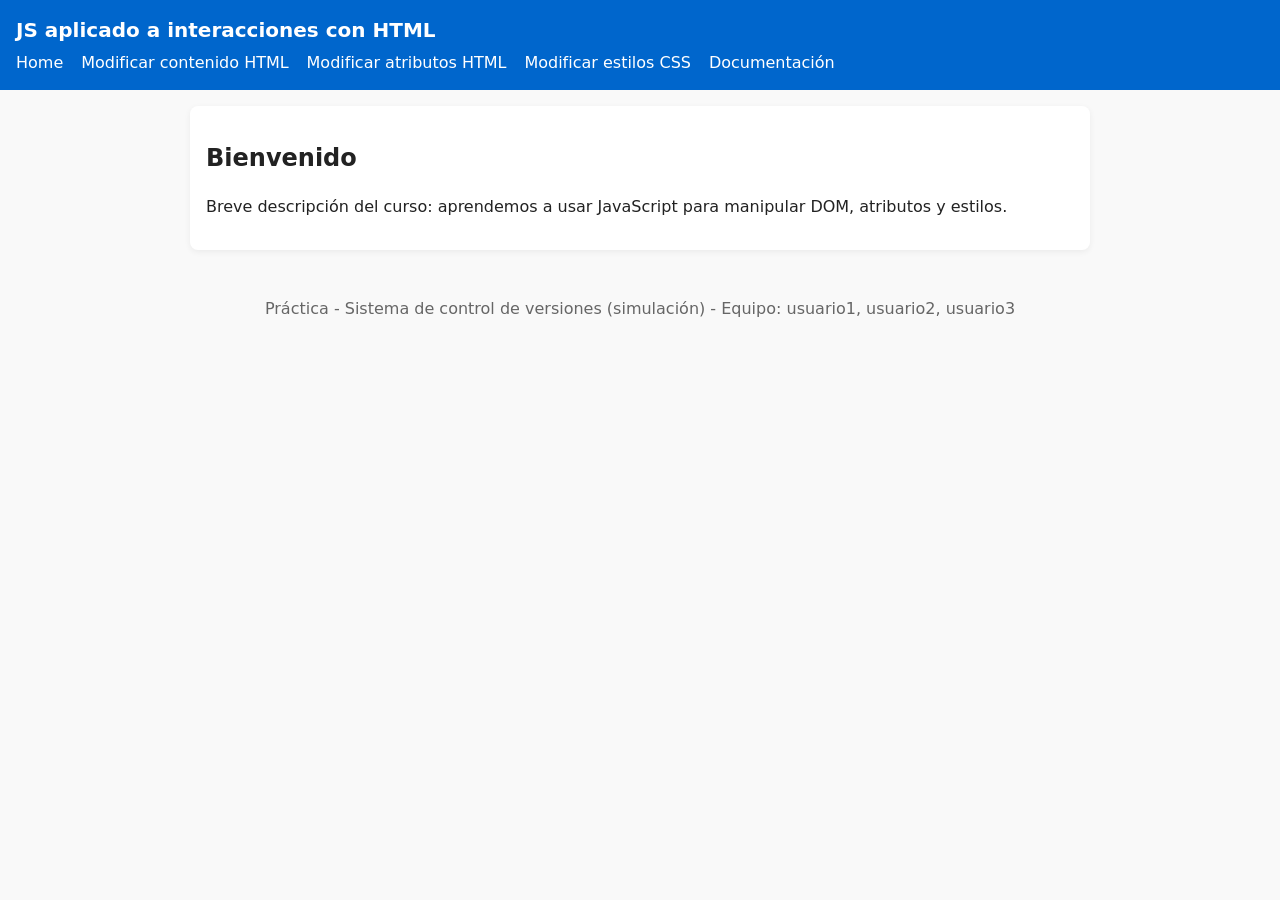
==== index.html @ 2248ff8b "Create: estructura base" ====
<!doctype html>
<html lang="es">

<head>
    <meta charset="utf-8" />
    <meta name="viewport" content="width=device-width,initial-scale=1" />
    <title>Curso: JS aplicado a HTML — Demo</title>
    <link rel="stylesheet" href="styles.css">
</head>

<body>
    <header class="site-header">
        <h1>JS aplicado a interacciones con HTML</h1>
        <nav>
            <a href="#home">Home</a>
            <a href="#contingut">Modificar contenido HTML</a>
            <a href="#atributs">Modificar atributos HTML</a>
            <a href="#estils">Modificar estilos CSS</a>
            <a href="docs/index.html" target="_blank">Documentación</a>
        </nav>
    </header>

    <main>
        <section id="home" class="panel">
            <h2>Bienvenido</h2>
            <p>Breve descripción del curso: aprendemos a usar JavaScript para manipular DOM, atributos y estilos.</p>
        </section>
    </main>

    <footer class="site-footer">
        <p>Práctica - Sistema de control de versiones (simulación) - Equipo: usuario1, usuario2, usuario3</p>
    </footer>

    <script src="js/app.js"></script>
</body>

</html>
---- styles.css ----
:root{
  --accent:#0066cc;
  --muted:#666;
  --bg:#f9f9f9;
}
*{box-sizing:border-box}
body{font-family:system-ui,-apple-system,Segoe UI,Roboto,Arial; margin:0; background:var(--bg); color:#222; line-height:1.4}
.site-header{background:var(--accent); color:#fff; padding:1rem}
.site-header h1{margin:0; font-size:1.25rem}
nav{margin-top:0.5rem}
nav a{color:#fff; margin-right:0.8rem; text-decoration:none}
.panel{background:#fff; margin:1rem auto; padding:1rem; max-width:900px; border-radius:8px; box-shadow:0 2px 6px rgba(0,0,0,.06)}
.code-block{background:#0b1220;color:#9be7ff;padding:0.6rem;border-radius:4px; overflow:auto}
.explain{color:var(--muted); font-size:.95rem}
.box{width:180px;height:100px;border-radius:8px;background:#eee;display:flex;align-items:center;justify-content:center;margin:0.5rem 0}
.box.activo{background:#cfe9ff;border:2px solid var(--accent); transform:scale(1.02)}
.site-footer{text-align:center;padding:1rem;color:var(--muted)}
button{cursor:pointer;padding:.4rem .6rem;border-radius:6px;border:1px solid #ccc;background:#fff}
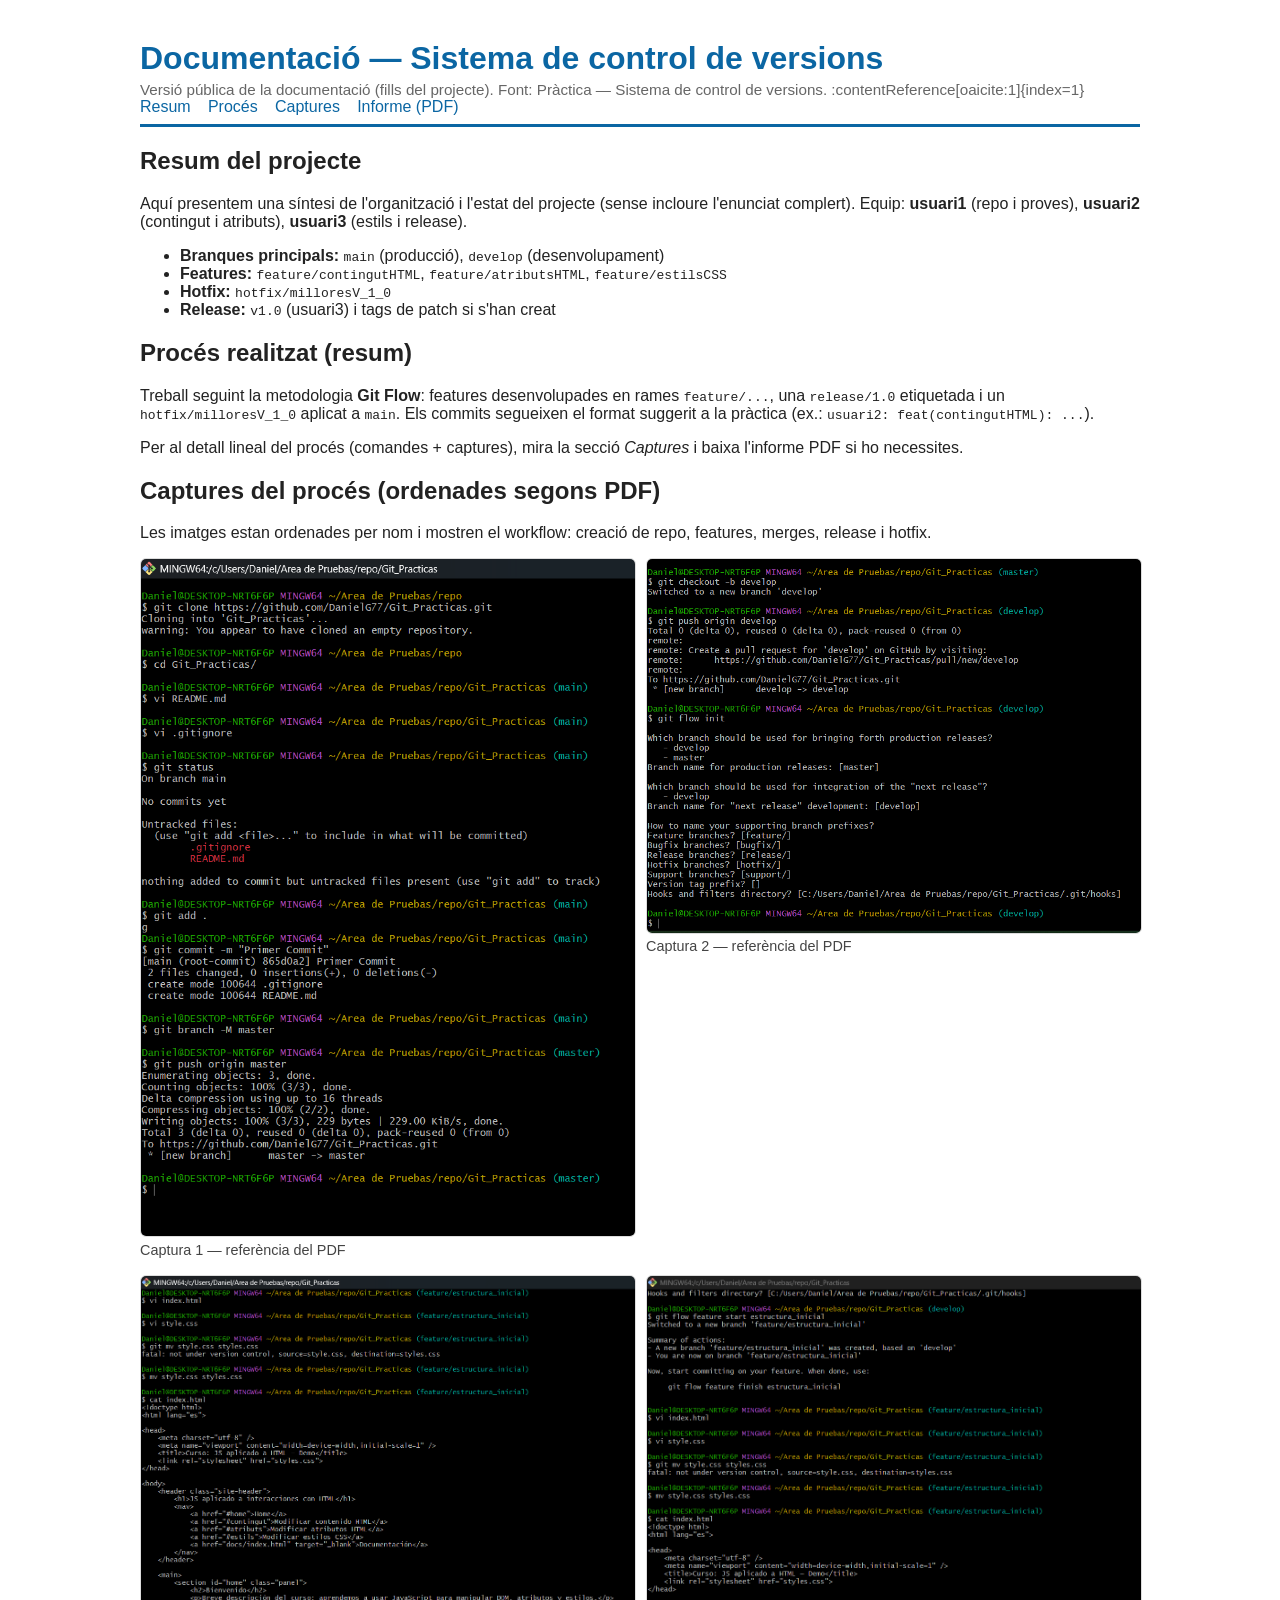
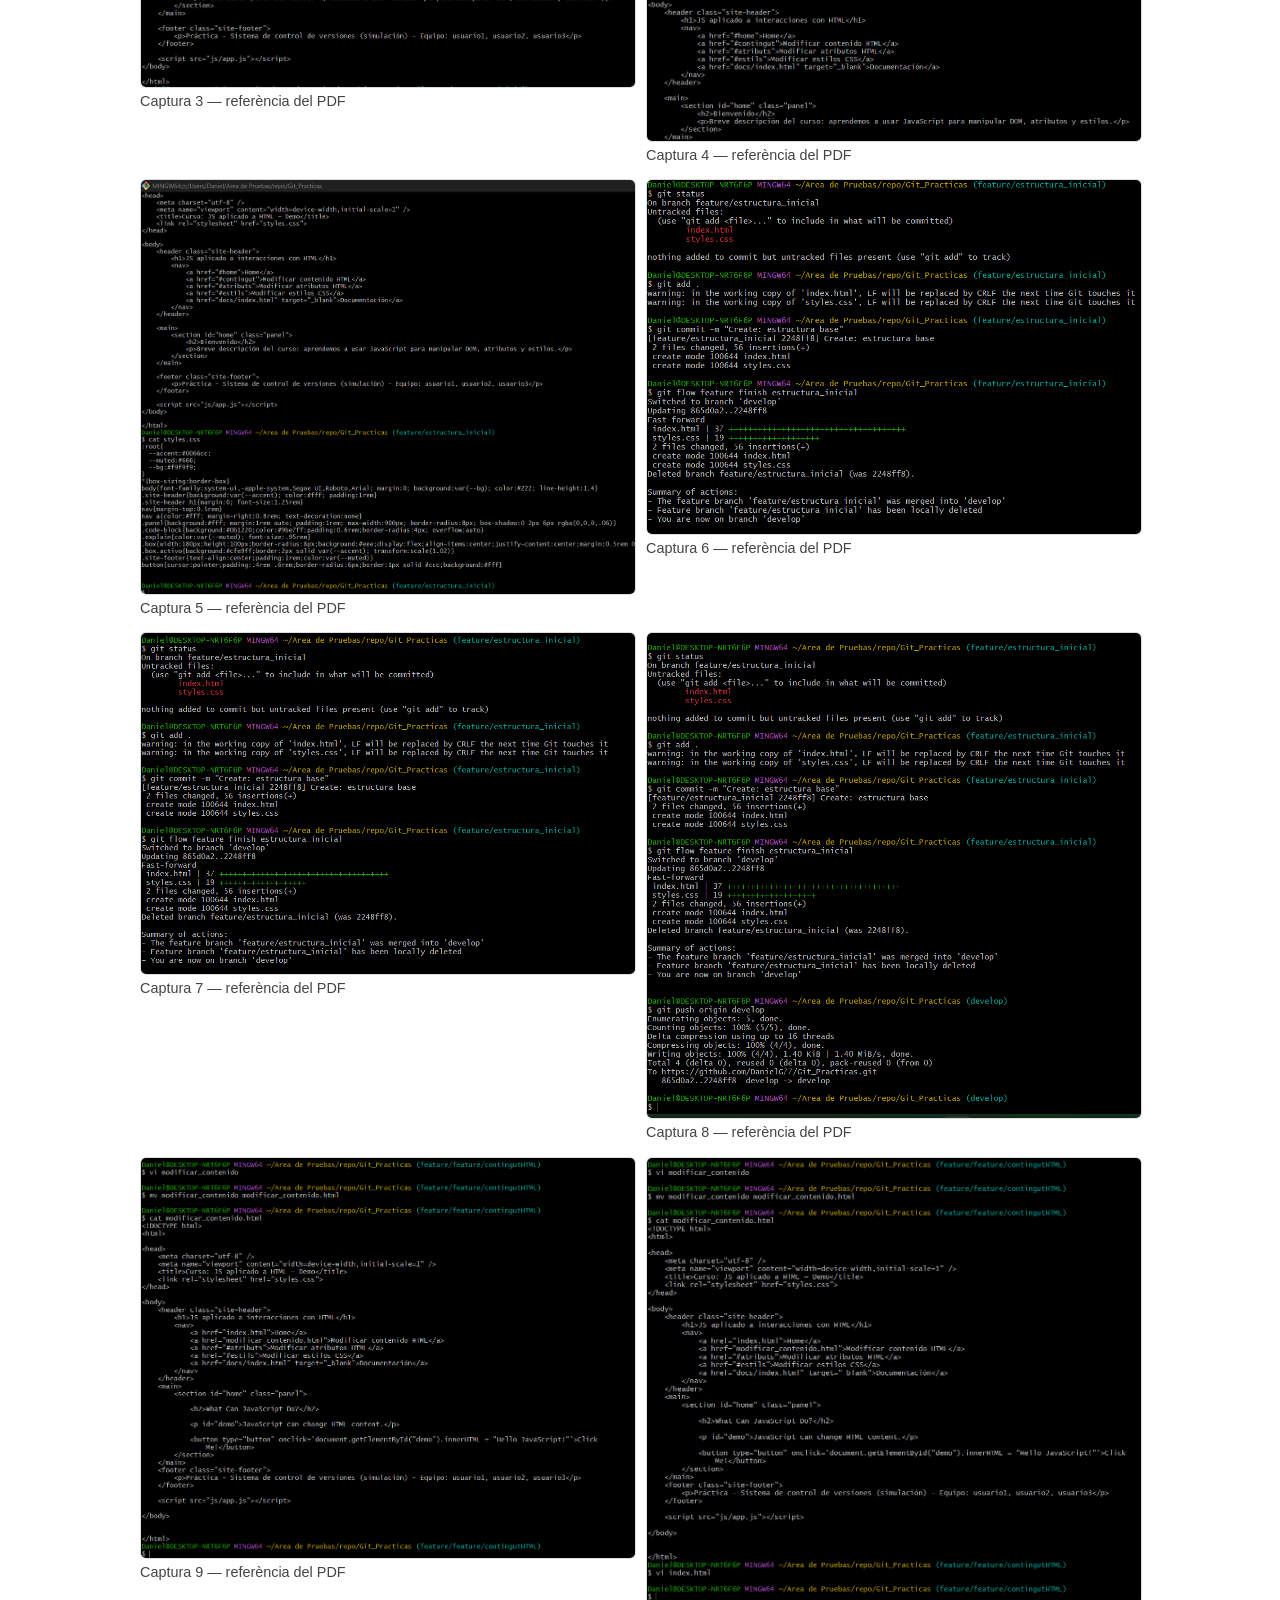
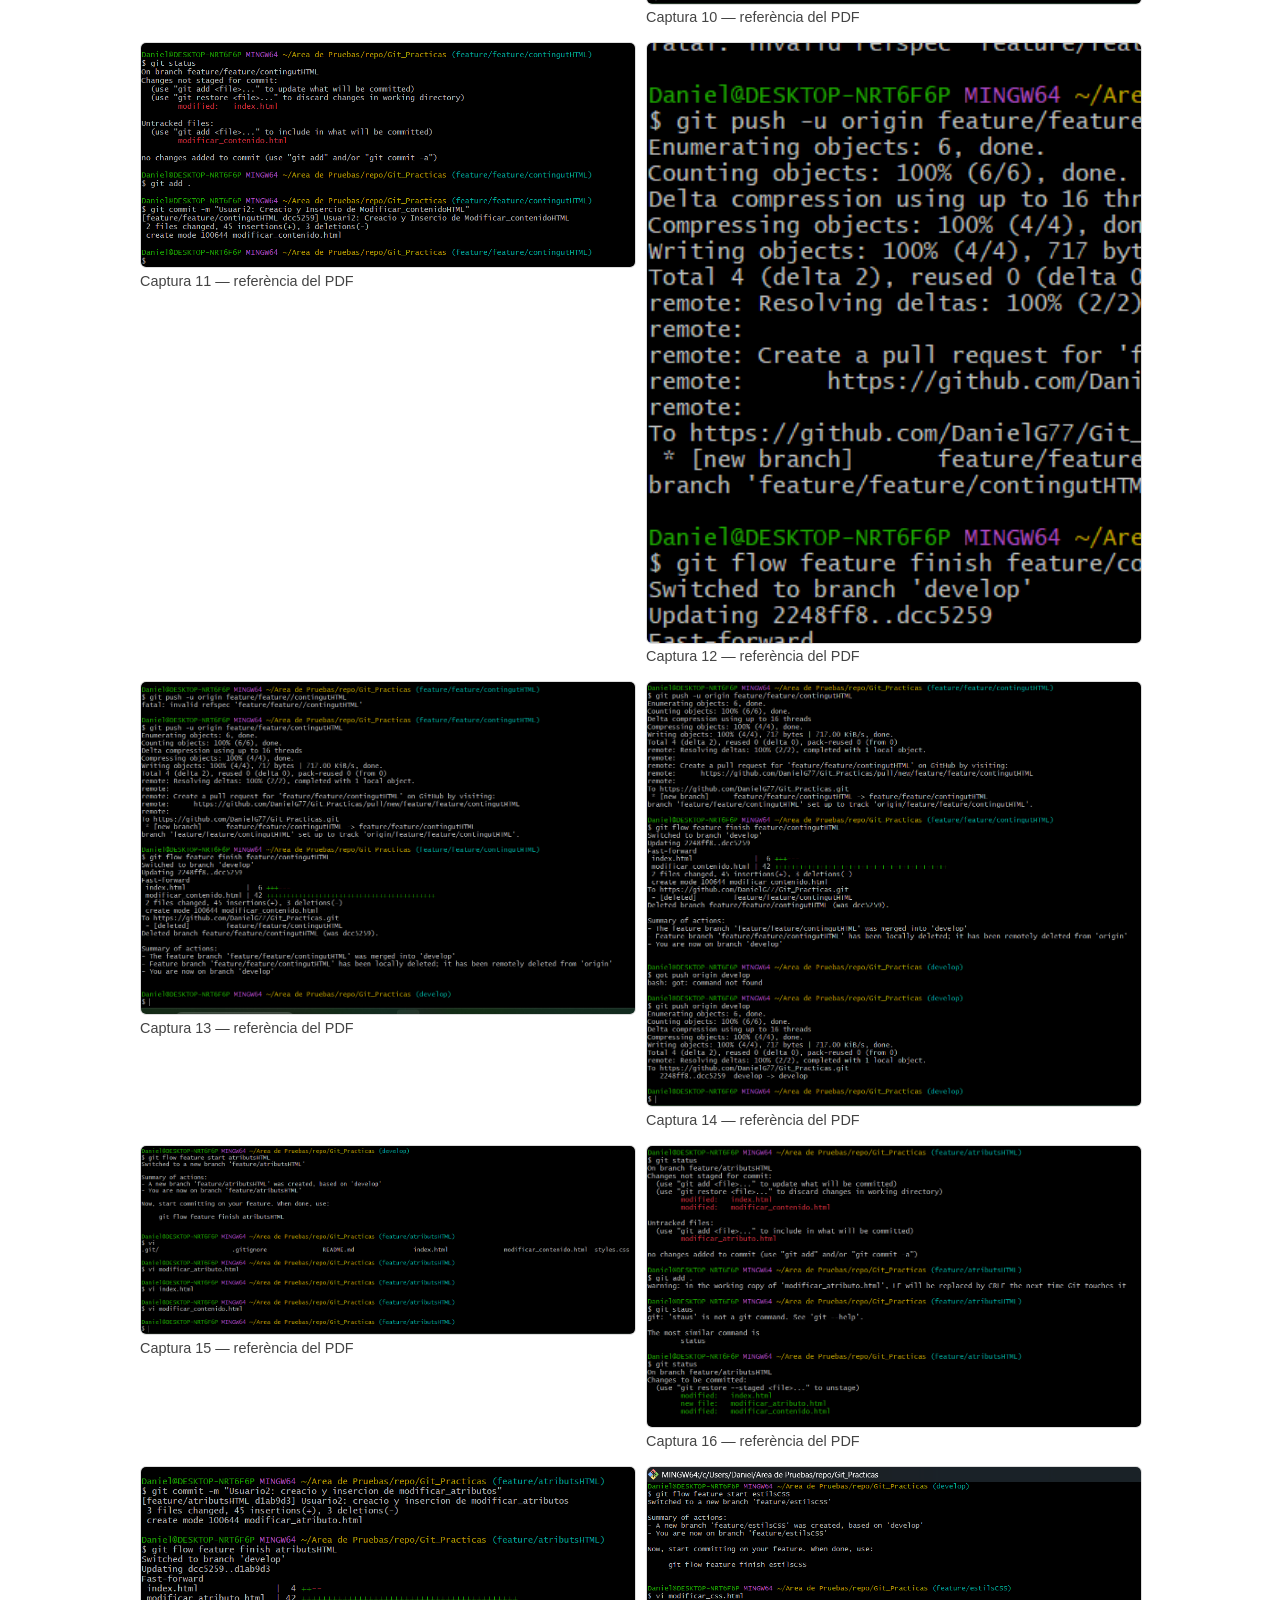
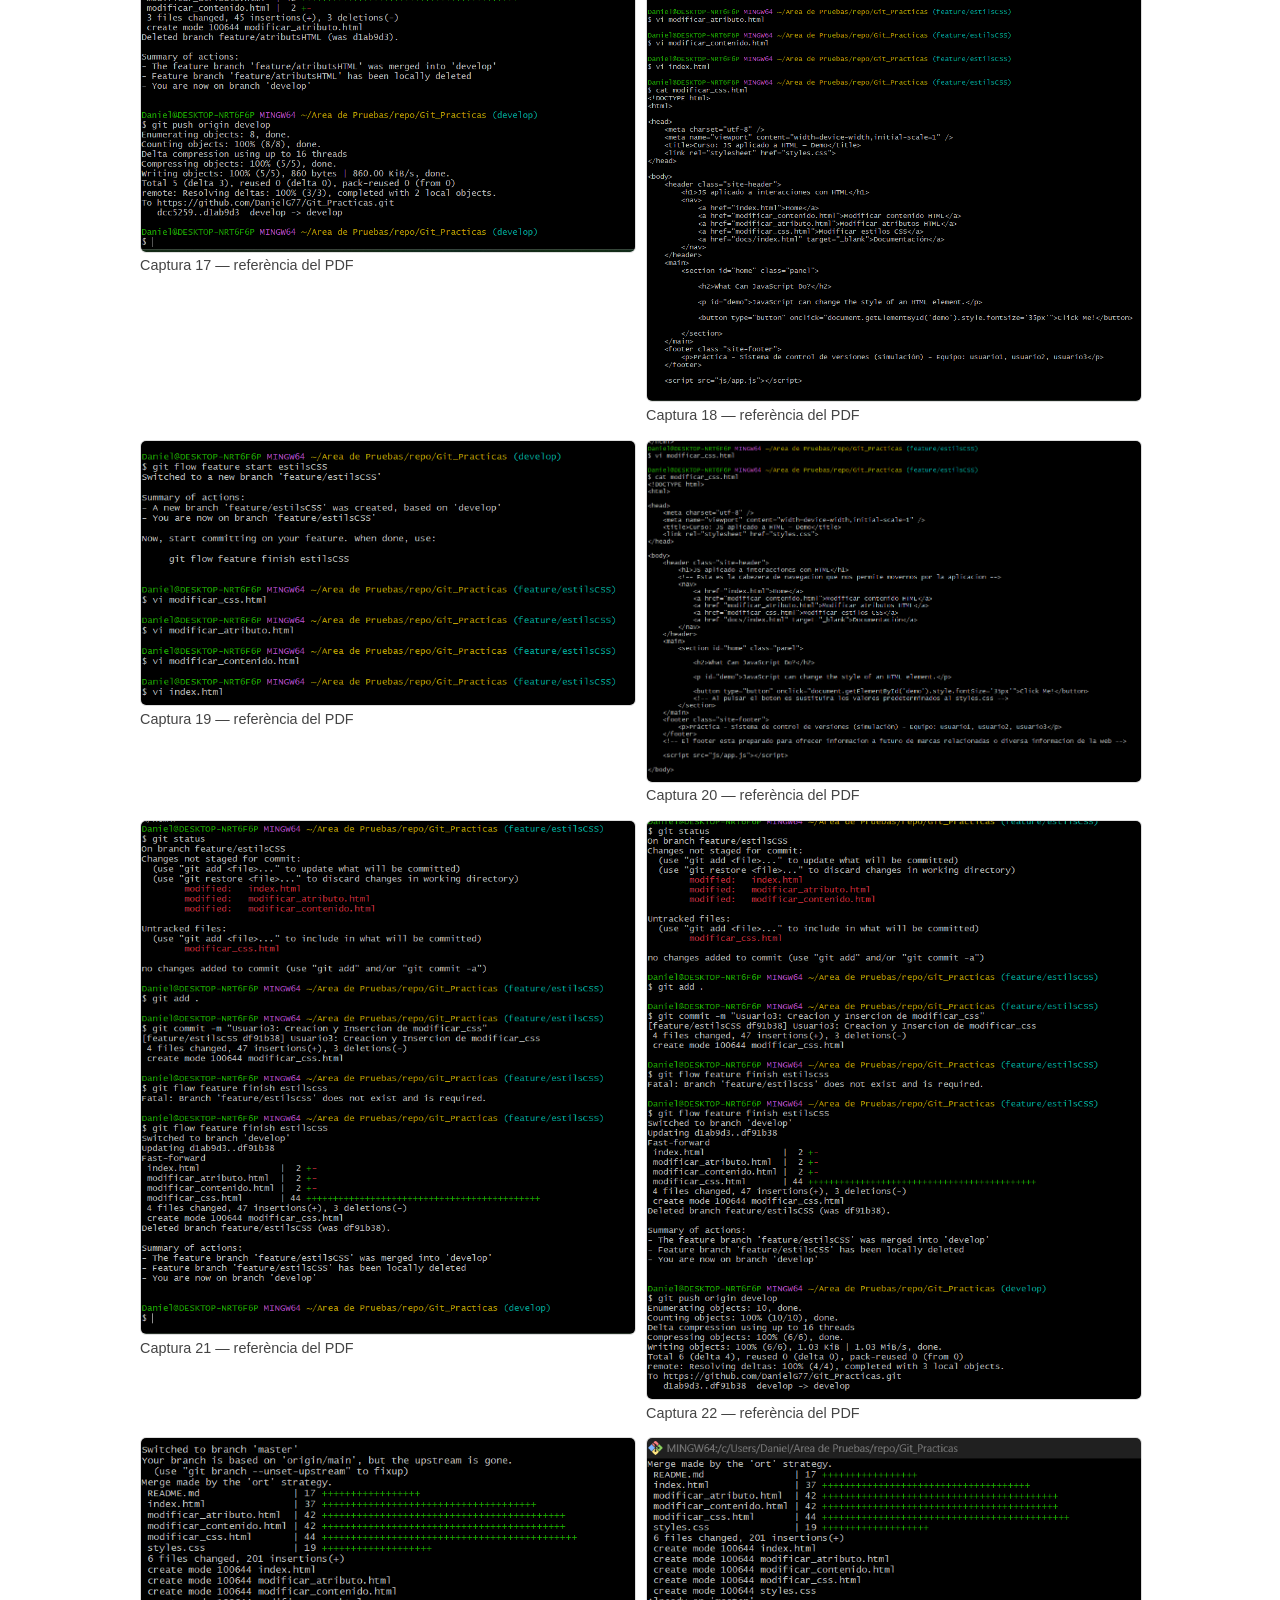
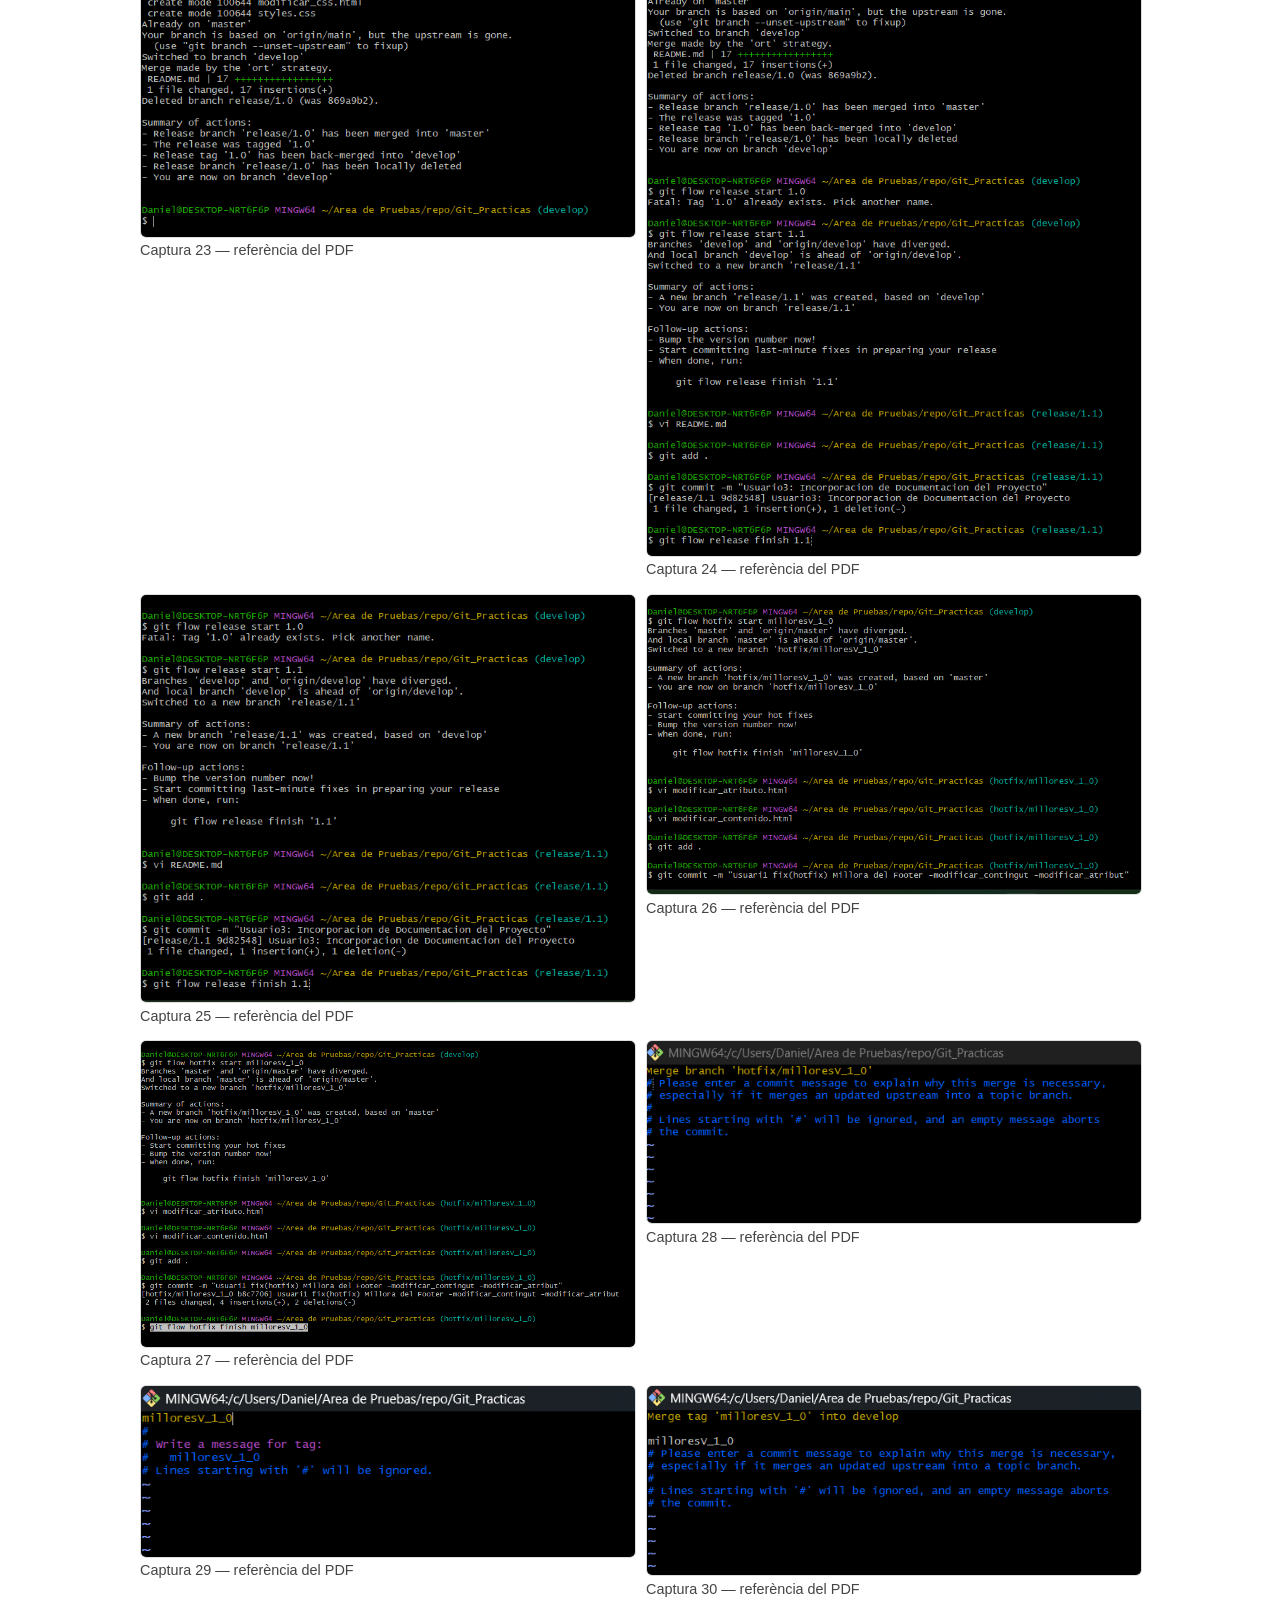
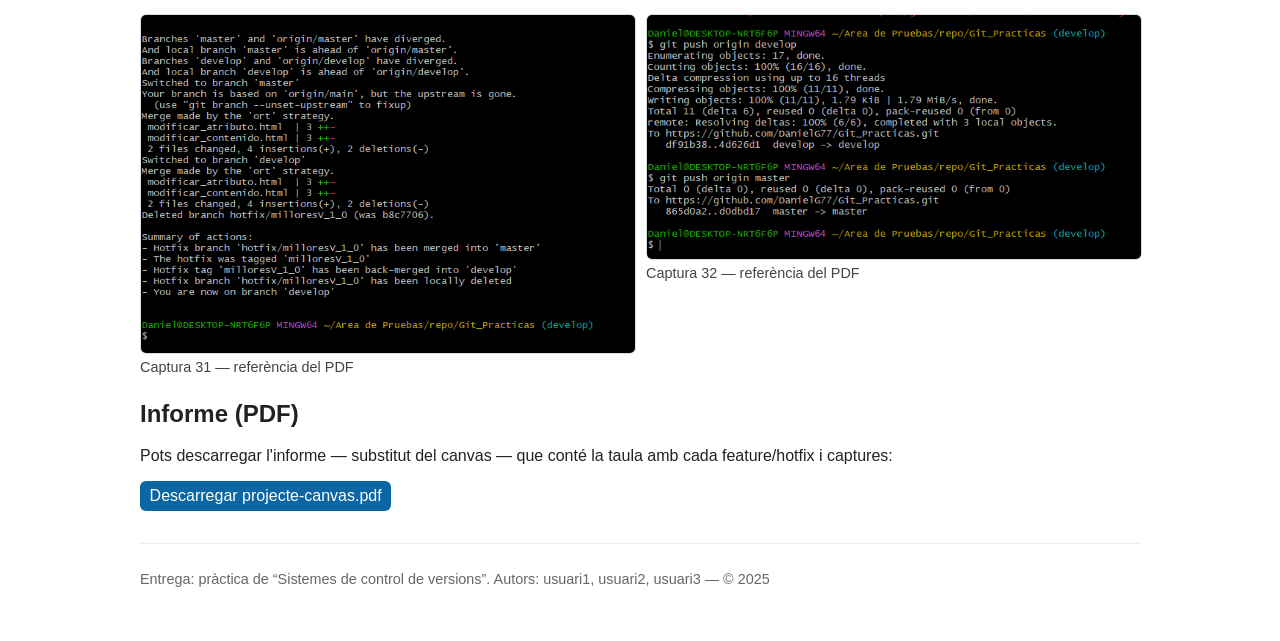
==== commit da2b4f34: "Creacio del pages: documentacio y captures" ====
--- a/index.html
+++ b/index.html
@@ -1,37 +1,193 @@
 <!doctype html>
-<html lang="es">
+<html lang="ca">
 
 <head>
-    <meta charset="utf-8" />
-    <meta name="viewport" content="width=device-width,initial-scale=1" />
-    <title>Curso: JS aplicado a HTML — Demo</title>
-    <link rel="stylesheet" href="styles.css">
+  <meta charset="utf-8" />
+  <meta name="viewport" content="width=device-width,initial-scale=1" />
+  <title>Documentació — Pràctica: Sistema de control de versions</title>
+  <style>
+    body {
+      font-family: Arial, Helvetica, sans-serif;
+      max-width: 1000px;
+      margin: 1.5rem auto;
+      padding: 1rem;
+      color: #222
+    }
+
+    header {
+      border-bottom: 3px solid #0b66a3;
+      padding-bottom: .5rem;
+      margin-bottom: 1rem
+    }
+
+    h1 {
+      color: #0b66a3;
+      margin: 0
+    }
+
+    .meta {
+      color: #666;
+      font-size: .95rem;
+      margin-top: .25rem
+    }
+
+    nav a {
+      margin-right: .8rem;
+      color: #0b66a3;
+      text-decoration: none
+    }
+
+    section {
+      margin-top: 1.2rem
+    }
+
+    .captures {
+      display: flex;
+      flex-wrap: wrap;
+      gap: 12px;
+      margin-top: .6rem
+    }
+
+    .captures figure {
+      width: calc(50% - 6px);
+      margin: 0
+    }
+
+    .captures img {
+      width: 100%;
+      height: auto;
+      border: 1px solid #ddd;
+      border-radius: 6px;
+      display: block
+    }
+
+    figcaption {
+      font-size: .9rem;
+      color: #444;
+      padding: .3rem 0
+    }
+
+    .btn {
+      display: inline-block;
+      background: #0b66a3;
+      color: white;
+      padding: .35rem .6rem;
+      border-radius: 6px;
+      text-decoration: none
+    }
+
+    footer {
+      margin-top: 2rem;
+      color: #666;
+      font-size: .9rem;
+      border-top: 1px solid #eee;
+      padding-top: .8rem
+    }
+
+    pre {
+      background: #f7f7f7;
+      padding: .6rem;
+      border-radius: 6px;
+      overflow: auto
+    }
+
+    @media (max-width:600px) {
+      .captures figure {
+        width: 100%
+      }
+    }
+  </style>
 </head>
 
 <body>
-    <header class="site-header">
-        <h1>JS aplicado a interacciones con HTML</h1>
-        <nav>
-            <a href="#home">Home</a>
-            <a href="#contingut">Modificar contenido HTML</a>
-            <a href="#atributs">Modificar atributos HTML</a>
-            <a href="#estils">Modificar estilos CSS</a>
-            <a href="docs/index.html" target="_blank">Documentación</a>
-        </nav>
-    </header>
+  <header>
+    <h1>Documentació — Sistema de control de versions</h1>
+    <div class="meta">Versió pública de la documentació (fills del projecte). Font: Pràctica — Sistema de control de
+      versions. :contentReference[oaicite:1]{index=1}</div>
+    <nav>
+      <a href="#resum">Resum</a>
+      <a href="#procés">Procés</a>
+      <a href="#captures">Captures</a>
+      <a href="#pdf">Informe (PDF)</a>
+    </nav>
+  </header>
 
-    <main>
-        <section id="home" class="panel">
-            <h2>Bienvenido</h2>
-            <p>Breve descripción del curso: aprendemos a usar JavaScript para manipular DOM, atributos y estilos.</p>
-        </section>
-    </main>
+  <section id="resum">
+    <h2>Resum del projecte</h2>
+    <p>Aquí presentem una síntesi de l'organització i l'estat del projecte (sense incloure l'enunciat complert). Equip:
+      <strong>usuari1</strong> (repo i proves), <strong>usuari2</strong> (contingut i atributs),
+      <strong>usuari3</strong> (estils i release).
+    </p>
+    <ul>
+      <li><strong>Branques principals:</strong> <code>main</code> (producció), <code>develop</code> (desenvolupament)
+      </li>
+      <li><strong>Features:</strong> <code>feature/contingutHTML</code>, <code>feature/atributsHTML</code>,
+        <code>feature/estilsCSS</code>
+      </li>
+      <li><strong>Hotfix:</strong> <code>hotfix/milloresV_1_0</code></li>
+      <li><strong>Release:</strong> <code>v1.0</code> (usuari3) i tags de patch si s'han creat</li>
+    </ul>
+  </section>
 
-    <footer class="site-footer">
-        <p>Práctica - Sistema de control de versiones (simulación) - Equipo: usuario1, usuario2, usuario3</p>
-    </footer>
+  <section id="procés">
+    <h2>Procés realitzat (resum)</h2>
+    <p>Treball seguint la metodologia <strong>Git Flow</strong>: features desenvolupades en rames
+      <code>feature/...</code>, una <code>release/1.0</code> etiquetada i un <code>hotfix/milloresV_1_0</code> aplicat a
+      <code>main</code>. Els commits segueixen el format suggerit a la pràctica (ex.:
+      <code>usuari2: feat(contingutHTML): ...</code>).
+    </p>
+    <p>Per al detall lineal del procés (comandes + captures), mira la secció <em>Captures</em> i baixa l'informe PDF si
+      ho necessites.</p>
+  </section>
 
-    <script src="js/app.js"></script>
+  <section id="captures">
+    <h2>Captures del procés (ordenades segons PDF)</h2>
+    <p>Les imatges estan ordenades per nom i mostren el workflow: creació de repo, features, merges, release i hotfix.
+    </p>
+
+    <div class="captures" id="gallery">
+      <!-- Les imatges es creen amb JS en ordre -->
+    </div>
+  </section>
+
+  <section id="pdf" style="margin-top:1.2rem">
+    <h2>Informe (PDF)</h2>
+    <p>Pots descarregar l'informe — substitut del canvas — que conté la taula amb cada feature/hotfix i captures:</p>
+    <p><a class="btn" href="projecte-canvas.pdf" download>Descarregar projecte-canvas.pdf</a></p>
+  </section>
+
+  <footer>
+    <p>Entrega: pràctica de “Sistemes de control de versions”. Autors: usuari1, usuari2, usuari3 — © 2025</p>
+  </footer>
+
+  <script>
+    // Llista de captures (ordenada tal com m'has proporcionat). Si algun nom no existeix aquí, s'ignora.
+    const captures = [
+      "captures/captura1.png", "captures/captura2.png", "captures/captura3.png", "captures/captura4.png",
+      "captures/captura5.png", "captures/captura6.png", "captures/captura7.png", "captures/captura8.png",
+      "captures/captura9.png", "captures/captura91.png", "captures/captura92.png", "captures/captura93.png",
+      "captures/captura94.png", "captures/captura95.png", "captures/captura96.png", "captures/captura97.png",
+      "captures/captura98.png", "captures/captura99.png", "captures/captura991.png", "captures/captura992.png",
+      "captures/captura993.png", "captures/captura994.png", "captures/captura995.png", "captures/captura996.png",
+      "captures/captura997.png", "captures/captura998.png", "captures/captura999.png", "captures/captura9991.png",
+      "captures/captura9992.png", "captures/captura9993.png", "captures/captura9994.png", "captures/captura9995.png"
+    ];
+
+    const gallery = document.getElementById('gallery');
+
+    captures.forEach((path, idx) => {
+      const fig = document.createElement('figure');
+      const img = document.createElement('img');
+      img.src = path;
+      img.alt = `Captura ${idx + 1}`;
+      // caption: sovint el PDF té seccions; posem una llegenda simple
+      const cap = document.createElement('figcaption');
+      cap.textContent = `Captura ${idx + 1} — referència del PDF`;
+      fig.appendChild(img);
+      fig.appendChild(cap);
+      gallery.appendChild(fig);
+    });
+  </script>
 </body>
 
 </html>
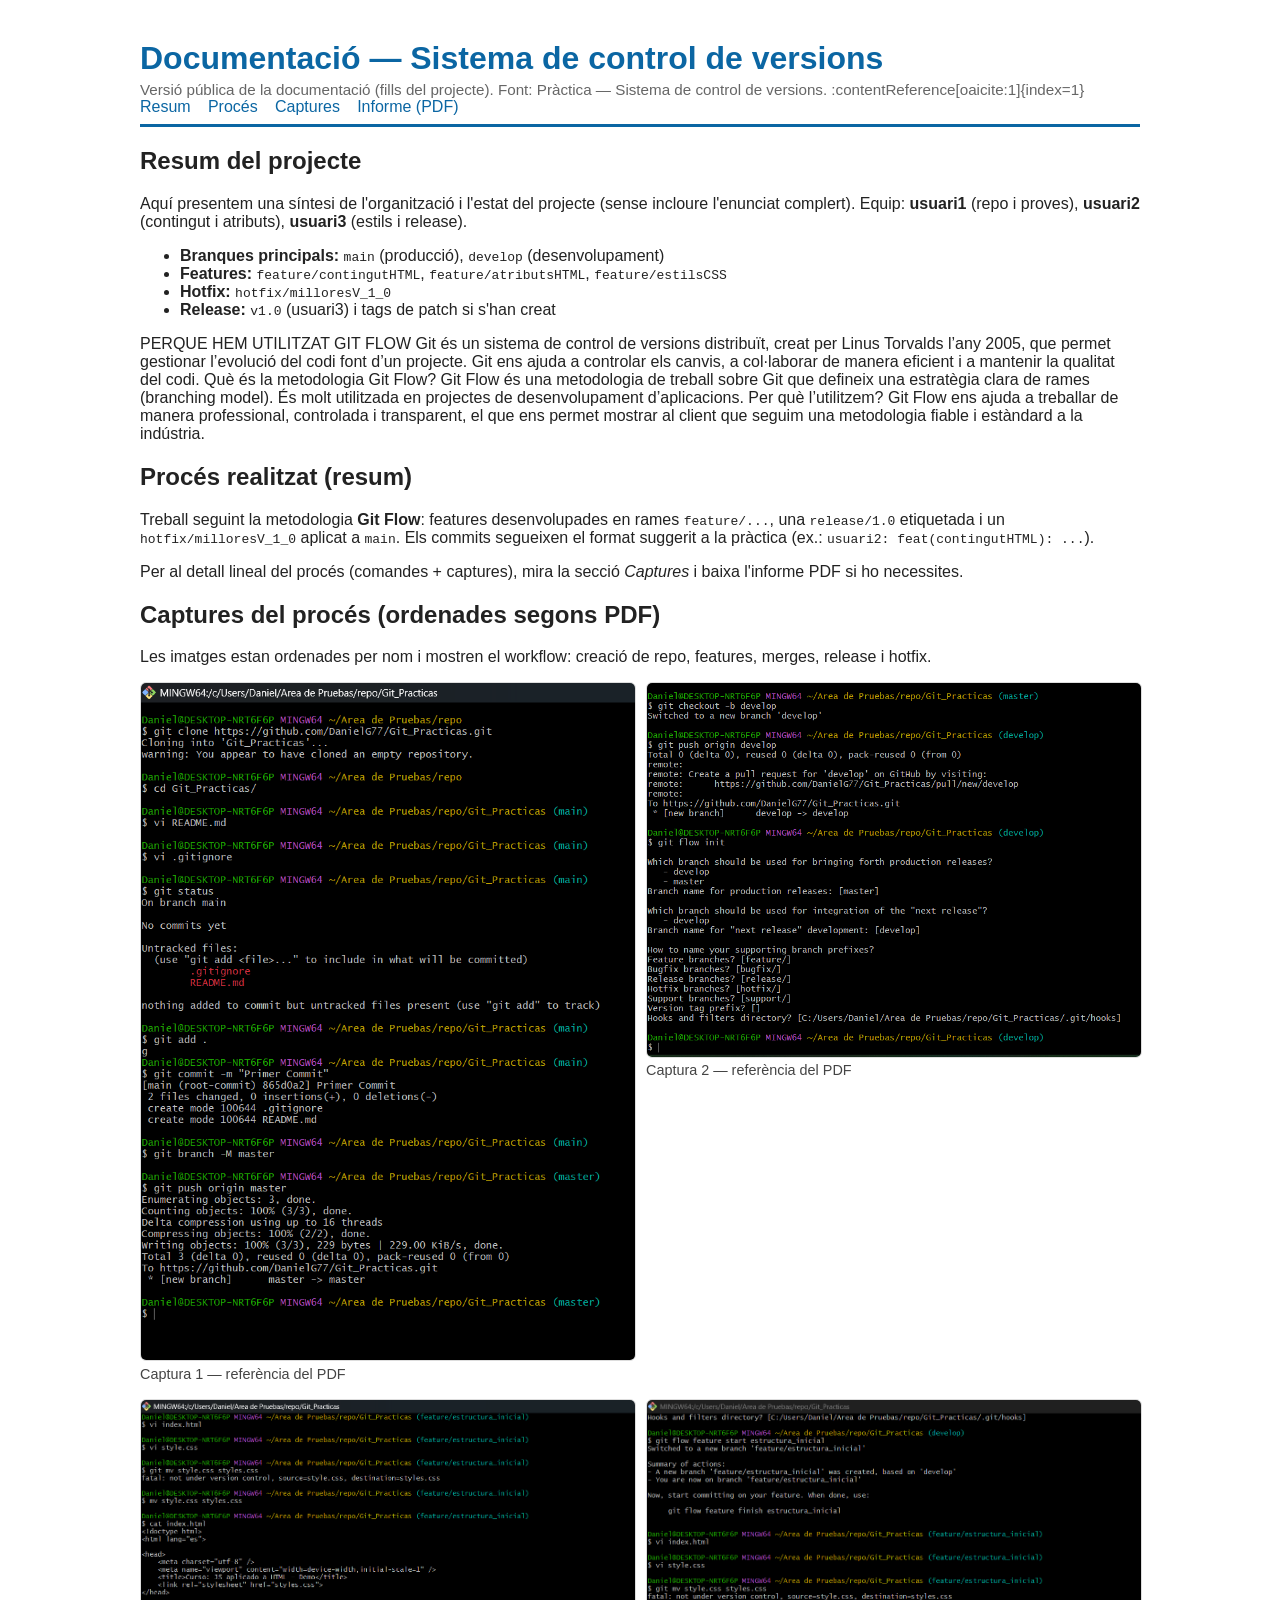
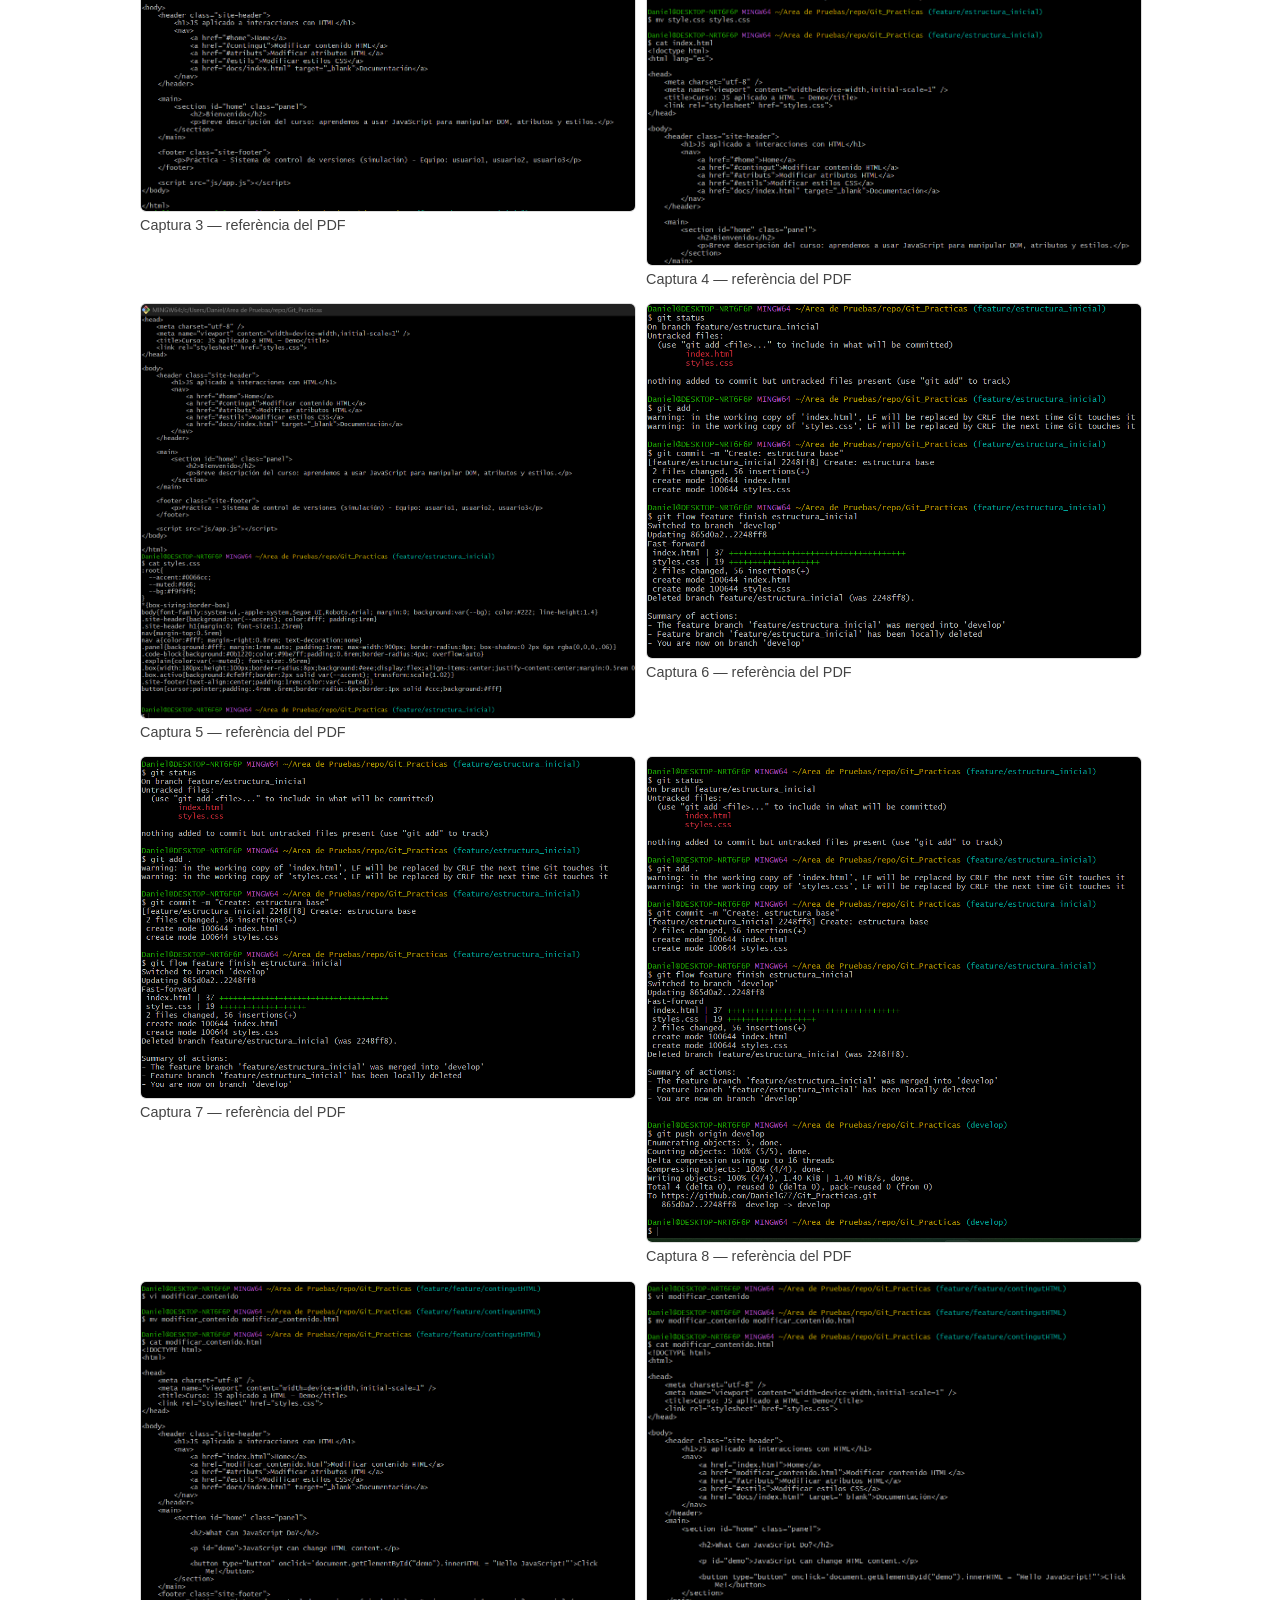
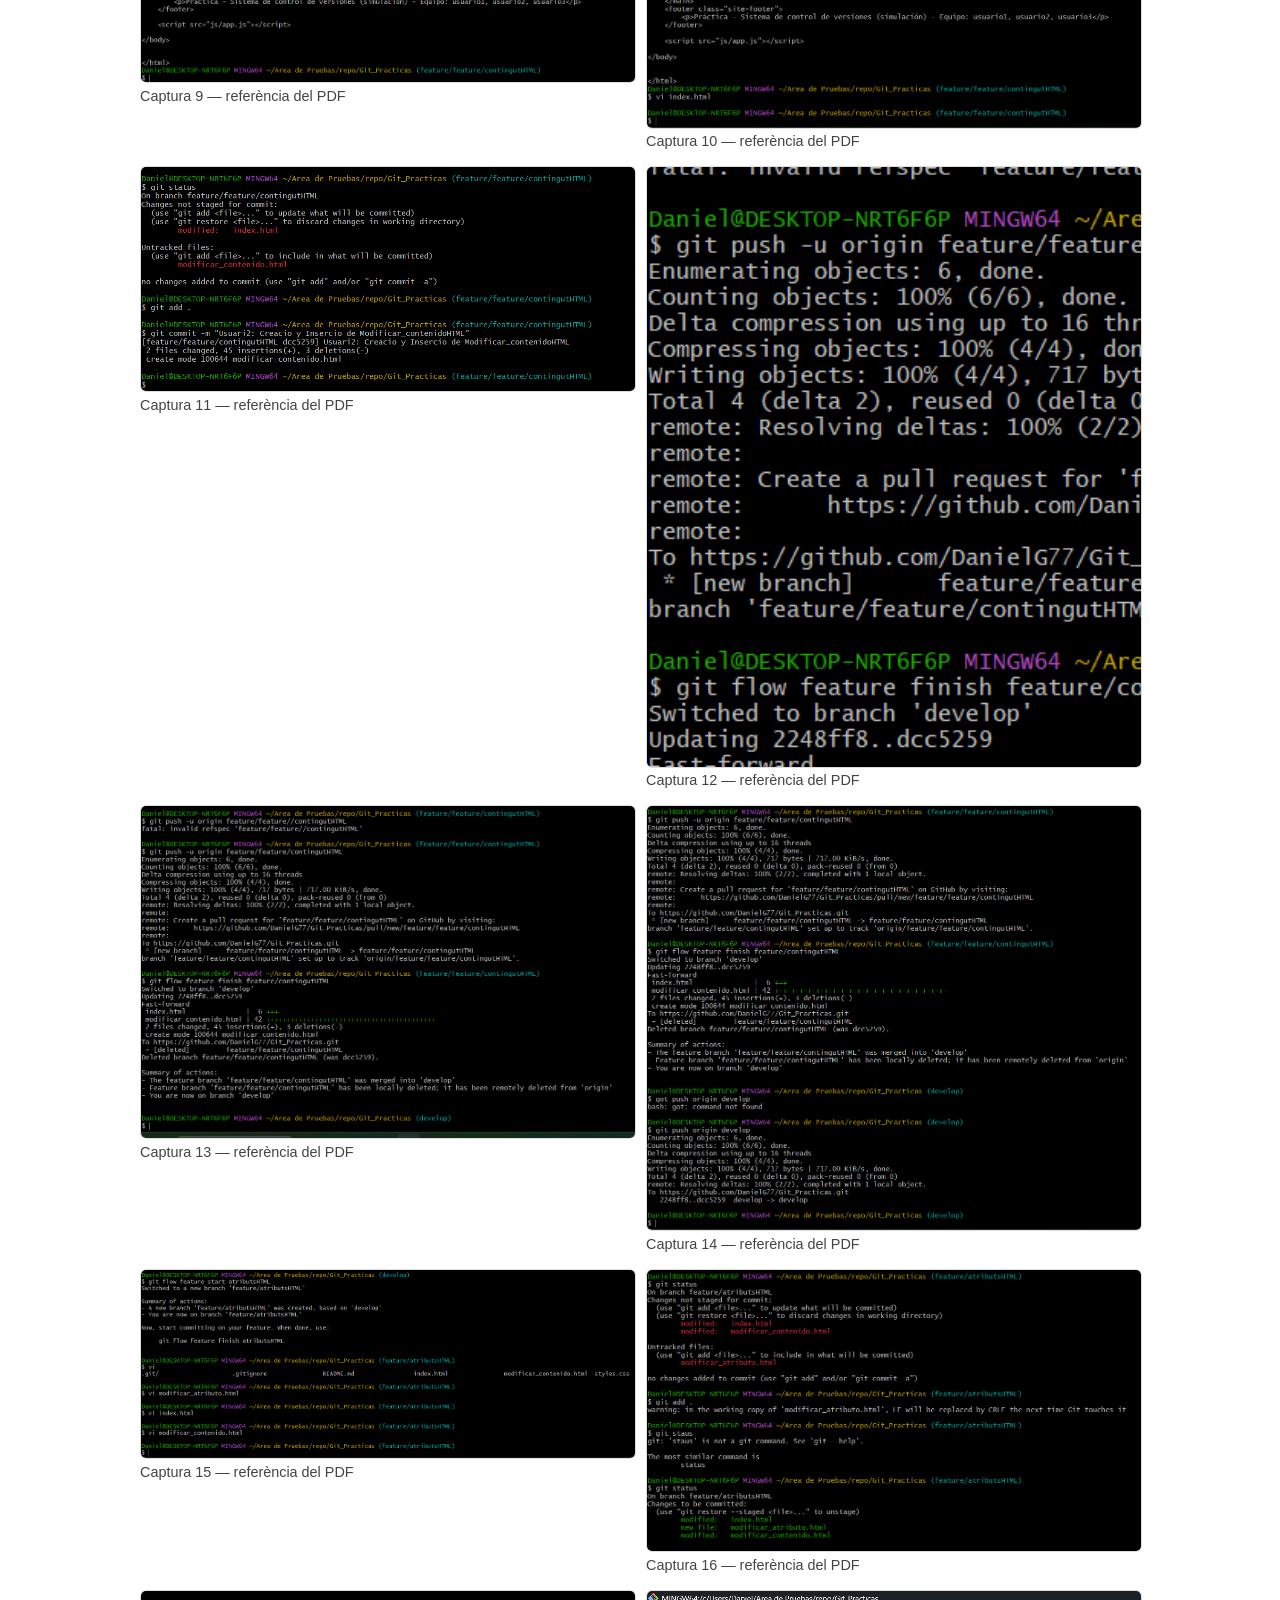
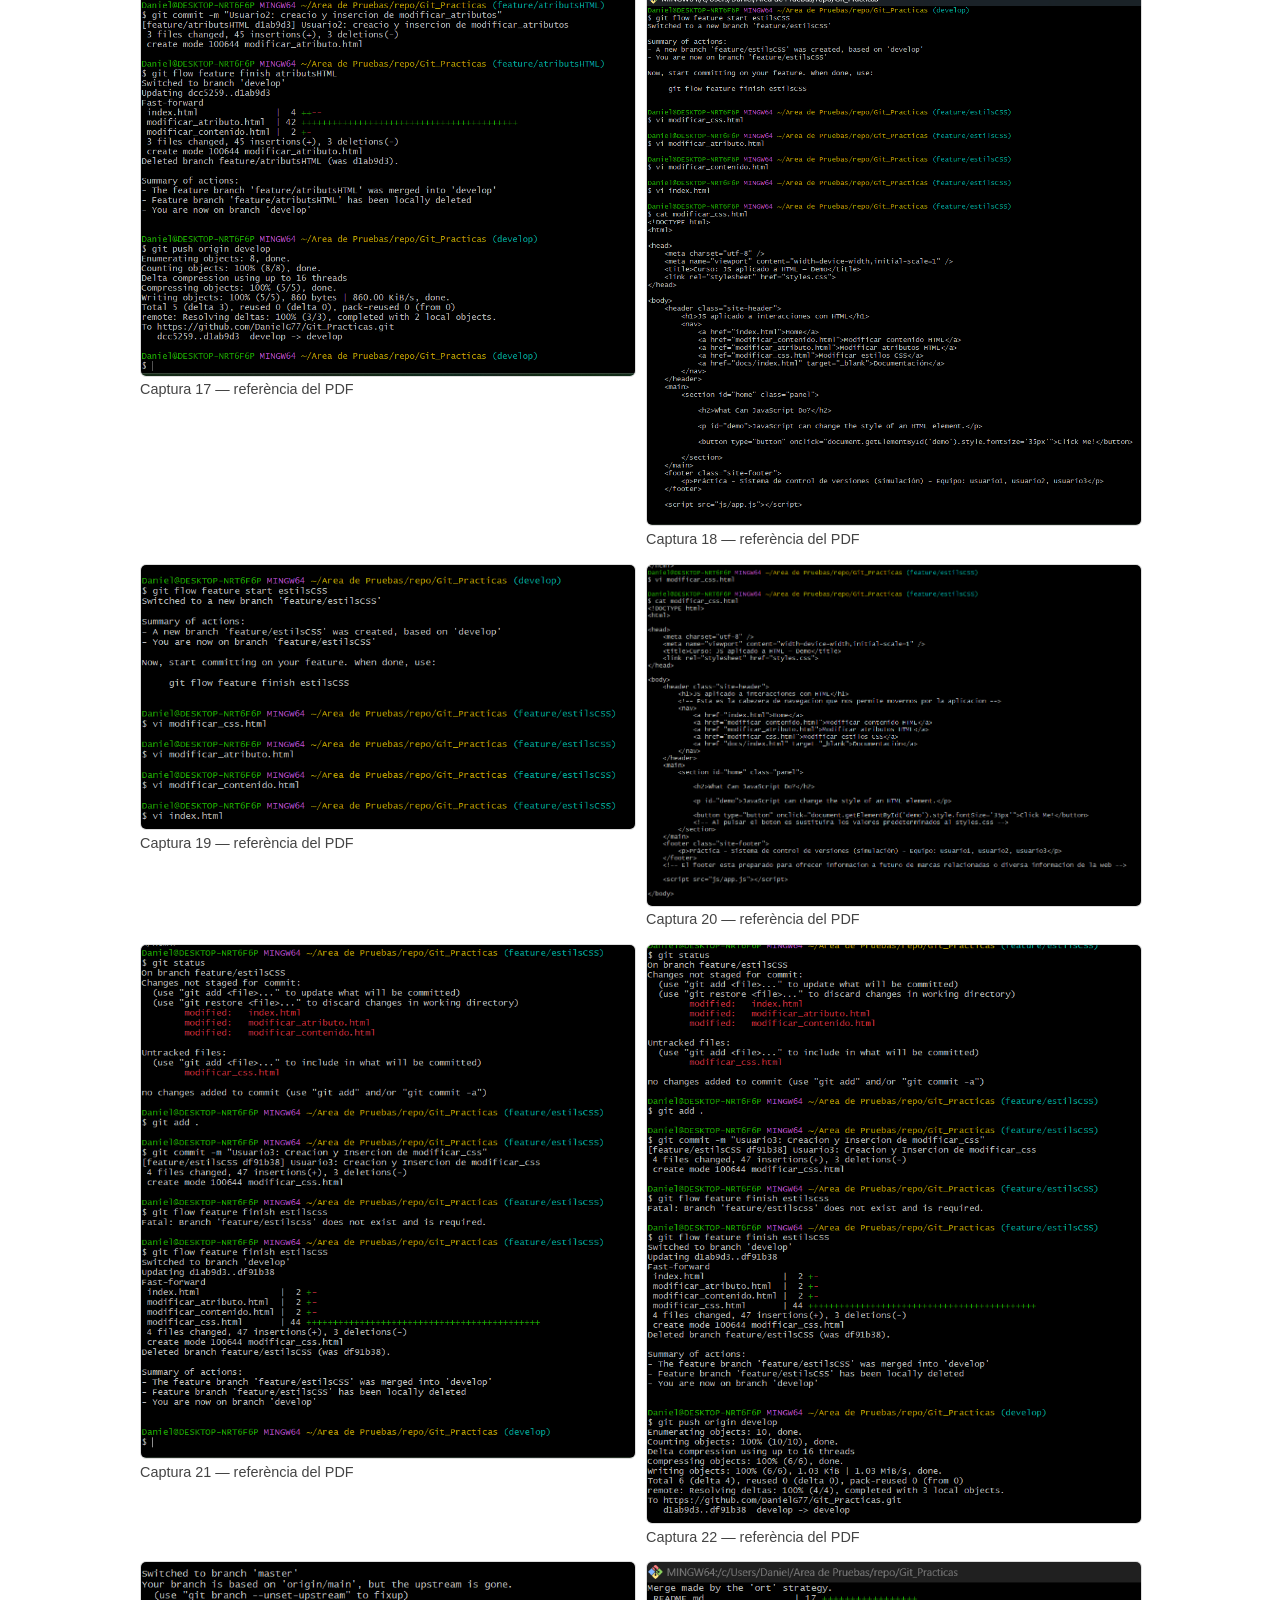
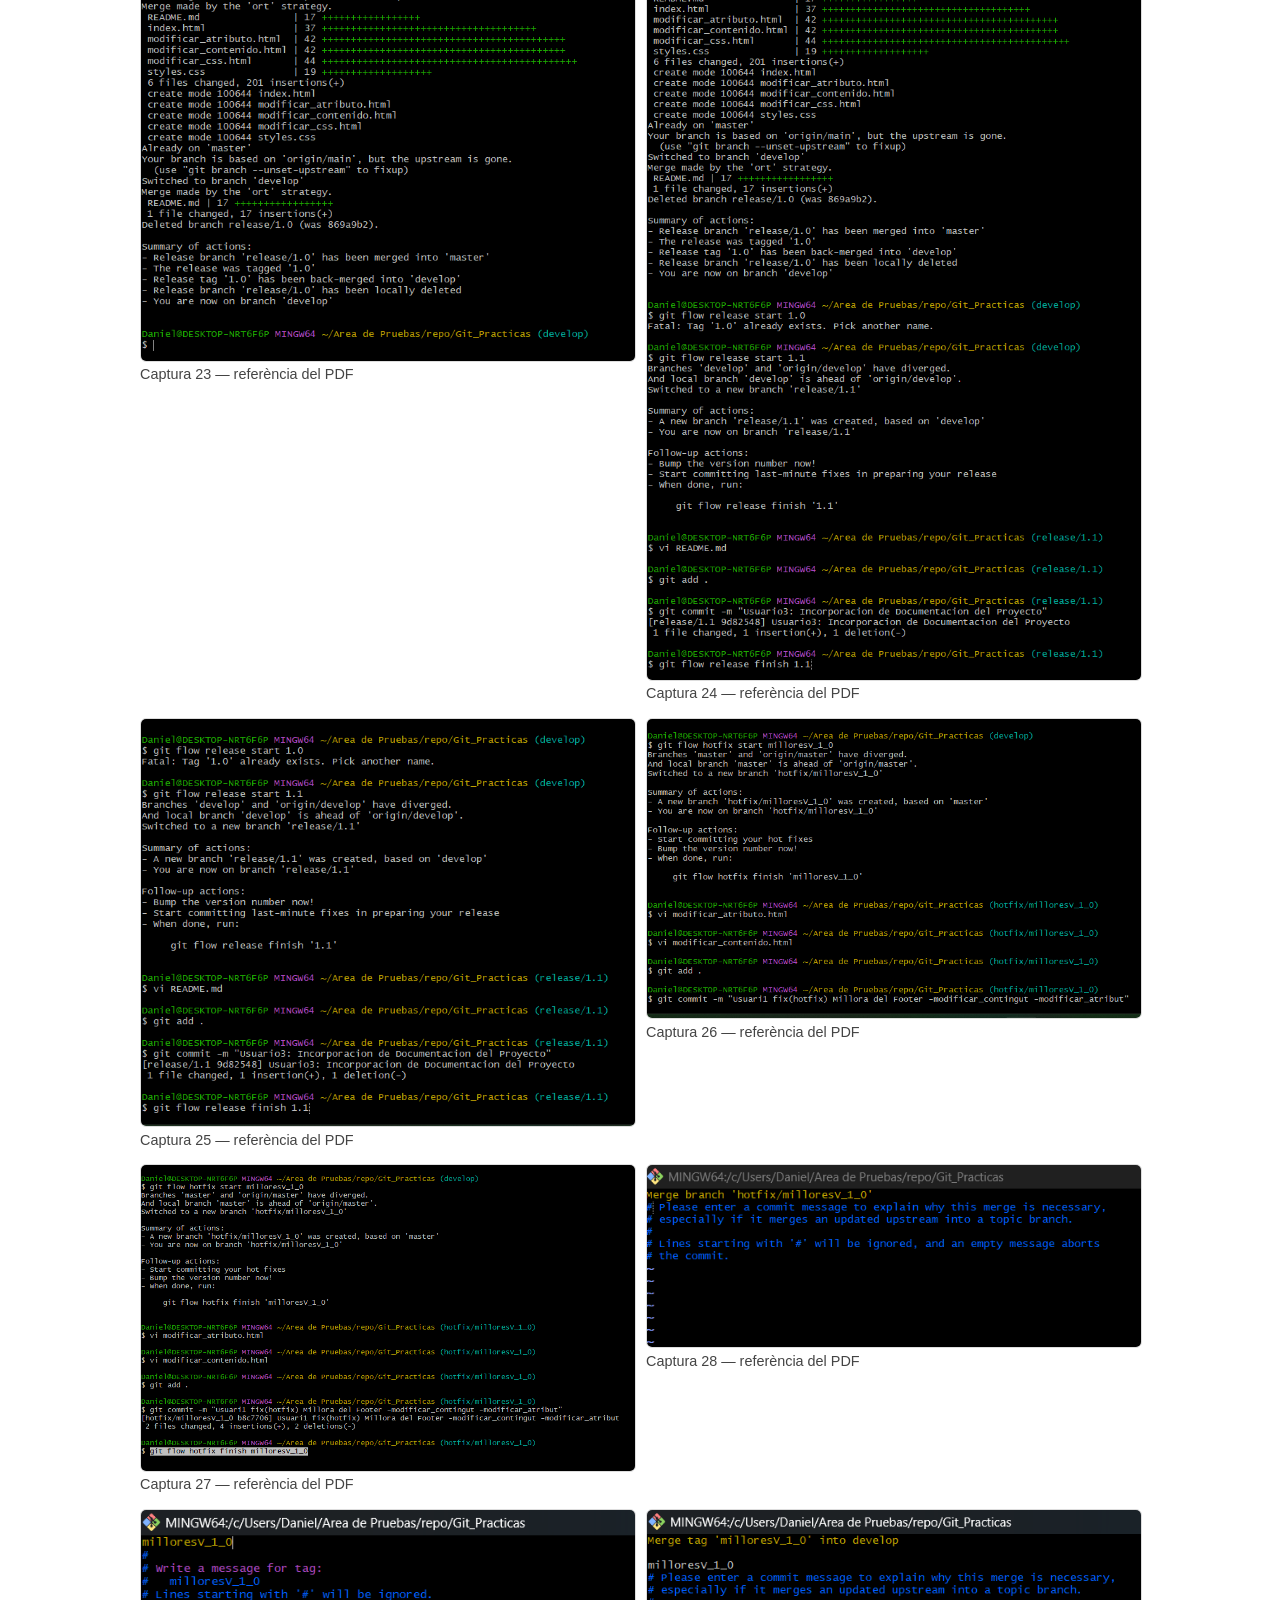
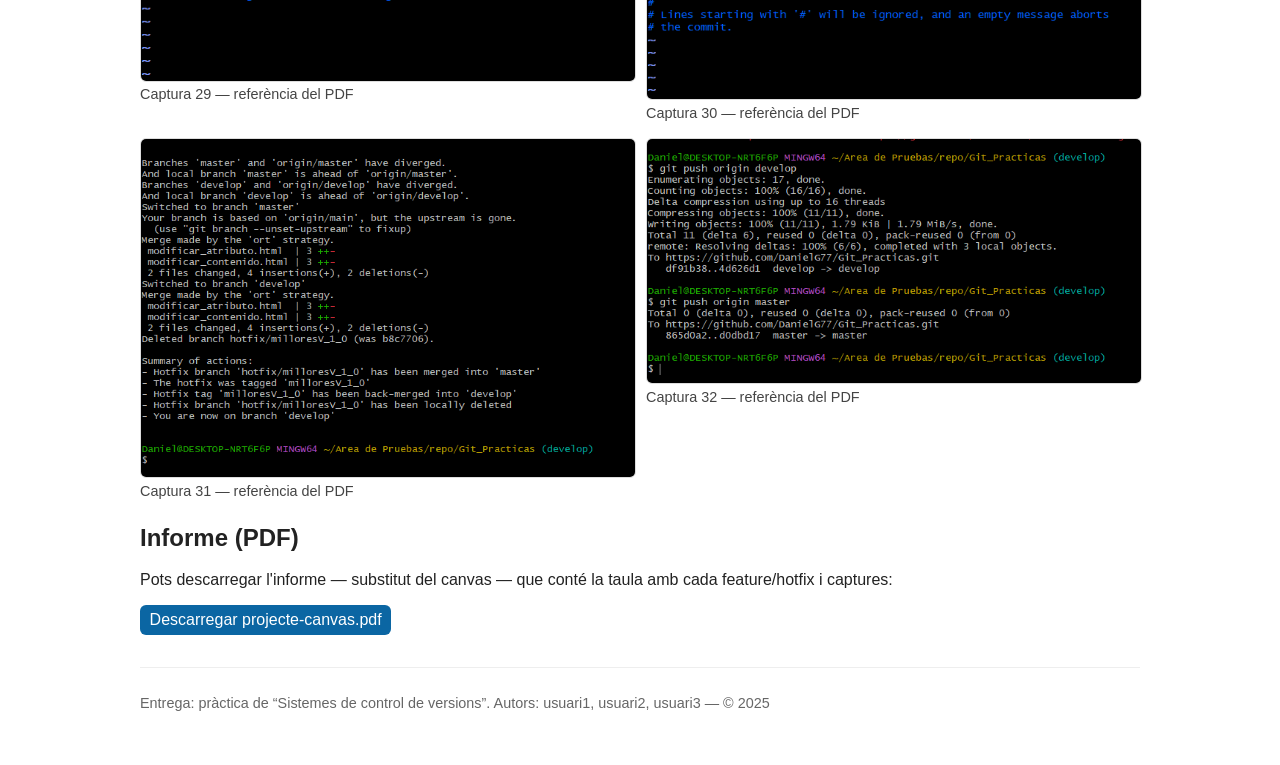
==== commit 67471dbb: "Ajustes del pages" ====
--- a/index.html
+++ b/index.html
@@ -127,6 +127,22 @@
       <li><strong>Hotfix:</strong> <code>hotfix/milloresV_1_0</code></li>
       <li><strong>Release:</strong> <code>v1.0</code> (usuari3) i tags de patch si s'han creat</li>
     </ul>
+    <p>
+      PERQUE HEM UTILITZAT GIT FLOW
+      Git és un sistema de control de versions distribuït, creat per Linus Torvalds l’any 2005, que permet gestionar
+      l’evolució del codi font d’un projecte.
+      Git ens ajuda a controlar els canvis, a col·laborar de manera eficient i a mantenir la qualitat del codi.
+
+      Què és la metodologia Git Flow?
+      Git Flow és una metodologia de treball sobre Git que defineix una estratègia clara de rames (branching model). És
+      molt
+      utilitzada en projectes de desenvolupament d’aplicacions.
+
+      Per què l’utilitzem?
+      Git Flow ens ajuda a treballar de manera professional, controlada i transparent, el que ens permet mostrar al
+      client que
+      seguim una metodologia fiable i estàndard a la indústria.
+    </p>
   </section>
 
   <section id="procés">
